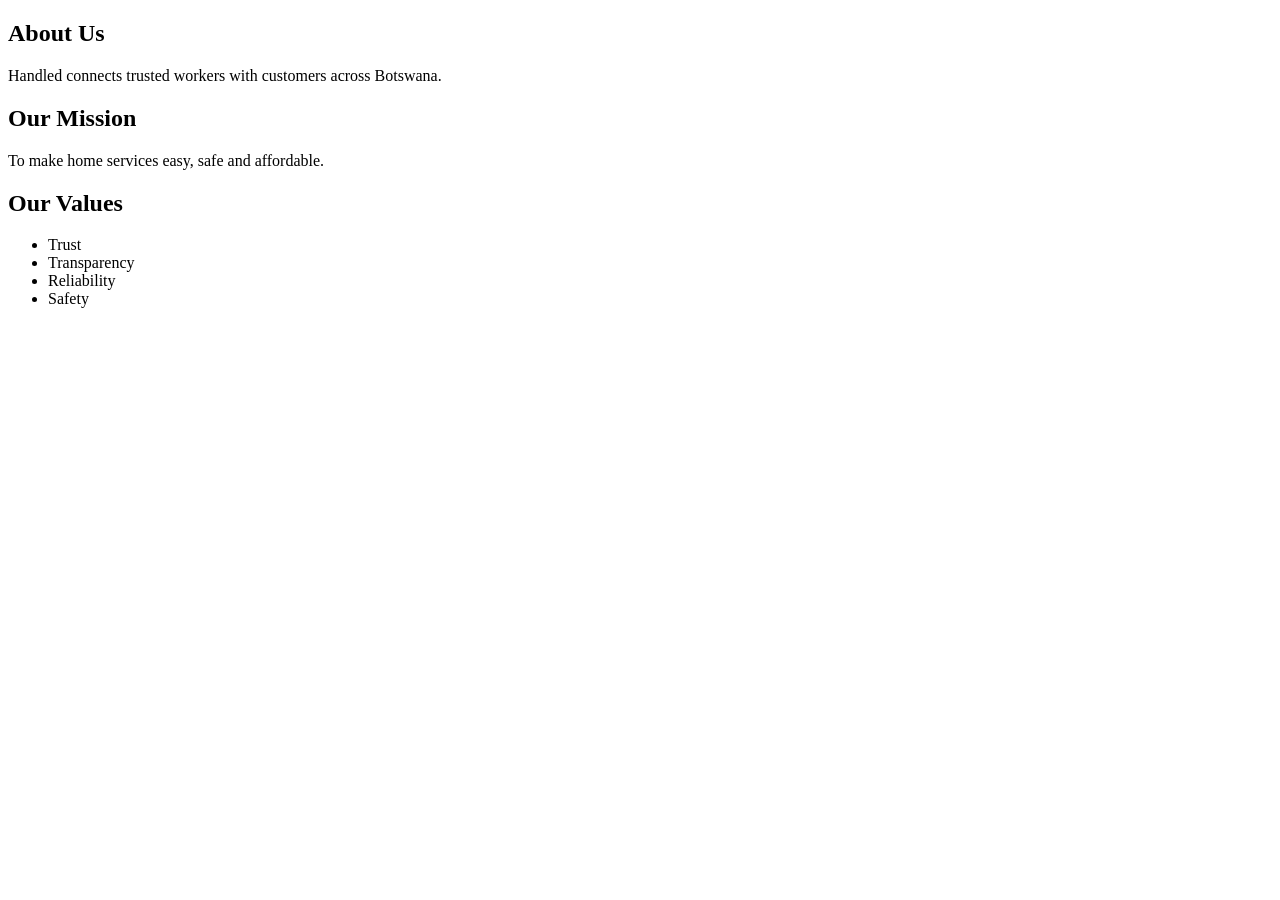
==== about.html @ a1ac4a2a "Create about.html" ====
<!DOCTYPE html>
<html lang="en">
<head>
<meta charset="UTF-8">
<title>About Handled</title>

<link rel="stylesheet" href="css/style.css">
</head>
<body>

<nav>
    <!-- SAME NAVBAR -->
</nav>

<section class="section">

<h1>About Us</h1>

<p>
Handled connects trusted workers with customers across Botswana.
</p>

<h2>Our Mission</h2>

<p>
To make home services easy, safe and affordable.
</p>

<h2>Our Values</h2>

<ul>

<li>Trust</li>

<li>Transparency</li>

<li>Reliability</li>

<li>Safety</li>

</ul>

</section>

</body>
</html>
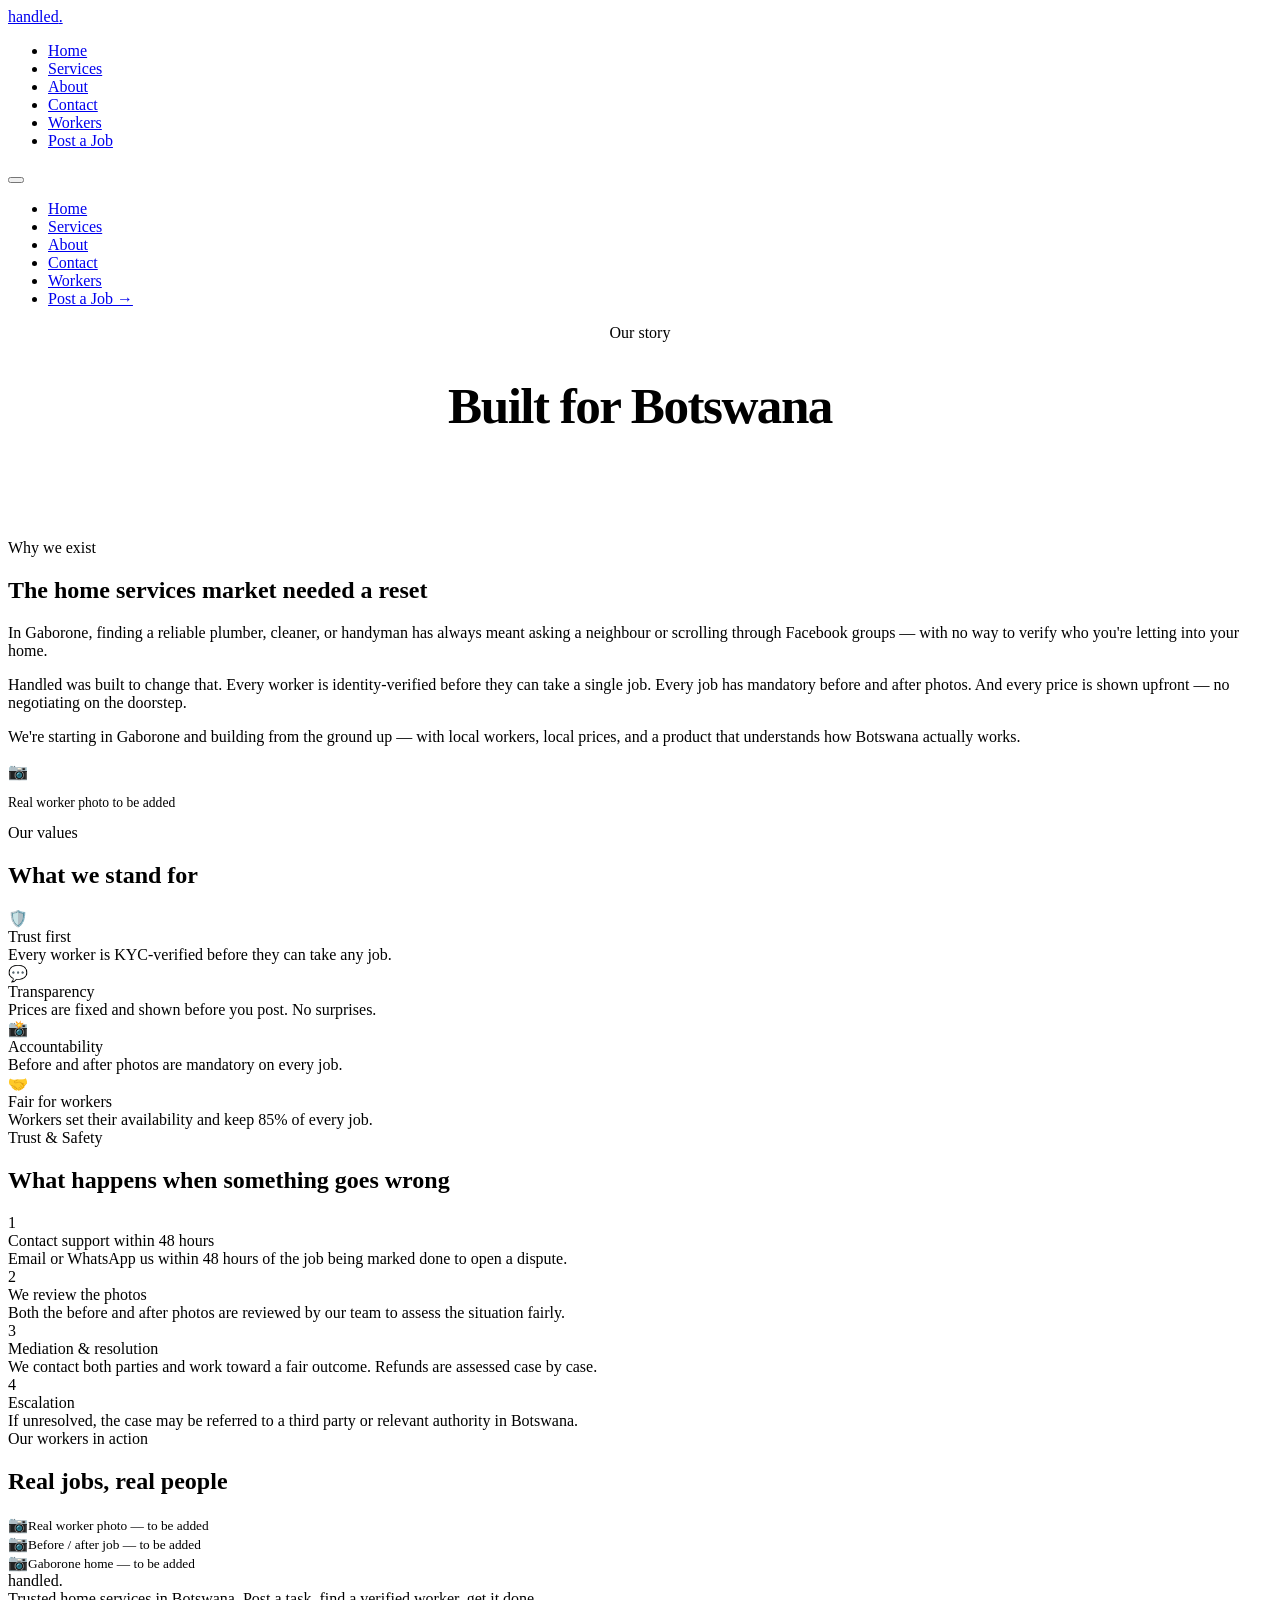
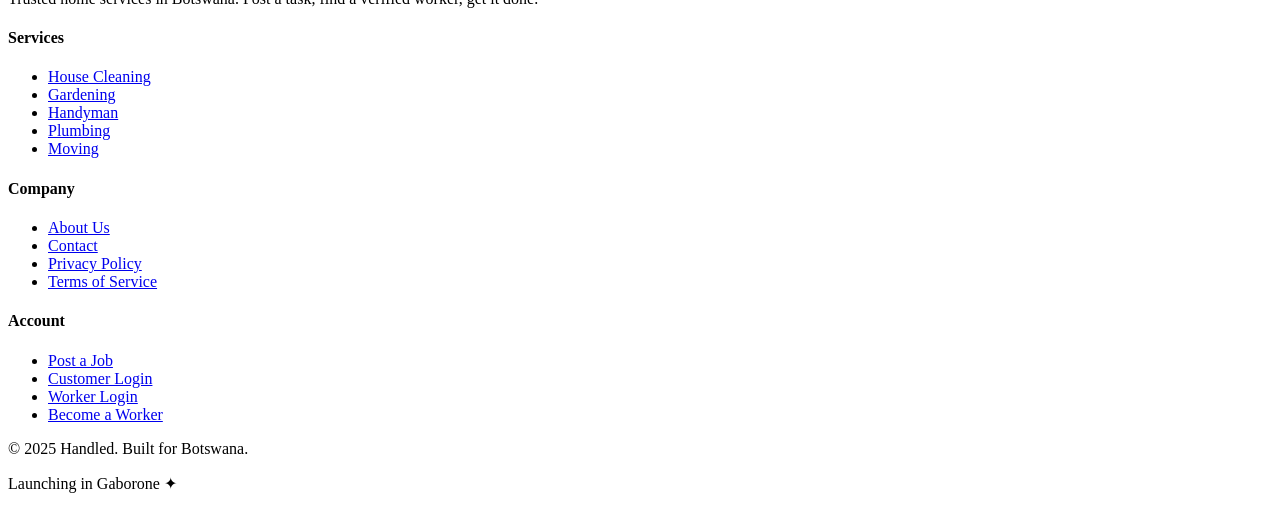
==== commit 232de28f: "Update about.html" ====
--- a/about.html
+++ b/about.html
@@ -1,46 +1,146 @@
 <!DOCTYPE html>
 <html lang="en">
 <head>
-<meta charset="UTF-8">
-<title>About Handled</title>
-
-<link rel="stylesheet" href="css/style.css">
+  <meta charset="UTF-8" />
+  <meta name="viewport" content="width=device-width, initial-scale=1.0" />
+  <title>About — Handled</title>
+  <link rel="stylesheet" href="style.css" />
+  <link rel="preconnect" href="https://fonts.googleapis.com" />
+  <link href="https://fonts.googleapis.com/css2?family=Syne:wght@400;600;700;800&family=Inter:wght@300;400;500;600&display=swap" rel="stylesheet" />
 </head>
 <body>
 
-<nav>
-    <!-- SAME NAVBAR -->
+<nav class="nav">
+  <a class="nav-logo" href="index.html">handled<span>.</span></a>
+  <ul class="nav-links">
+    <li><a href="index.html">Home</a></li>
+    <li><a href="services.html">Services</a></li>
+    <li><a href="about.html" class="active">About</a></li>
+    <li><a href="contact.html">Contact</a></li>
+    <li><a href="worker-login.html">Workers</a></li>
+    <li><a href="post-job.html" class="nav-cta">Post a Job</a></li>
+  </ul>
+  <button class="nav-hamburger" onclick="toggleMobileNav()" aria-label="Menu">
+    <span></span><span></span><span></span>
+  </button>
 </nav>
+<div class="nav-mobile" id="mobile-nav">
+  <ul>
+    <li><a href="index.html">Home</a></li>
+    <li><a href="services.html">Services</a></li>
+    <li><a href="about.html">About</a></li>
+    <li><a href="contact.html">Contact</a></li>
+    <li><a href="worker-login.html">Workers</a></li>
+    <li><a href="post-job.html" class="mobile-cta">Post a Job →</a></li>
+  </ul>
+</div>
 
+<!-- About Hero -->
+<div class="about-hero">
+  <div class="container" style="text-align:center;">
+    <span class="section-label">Our story</span>
+    <h1 style="font-family:var(--font-display);font-size:clamp(2rem,4vw,3.2rem);font-weight:800;color:var(--white);letter-spacing:-0.03em;margin-bottom:1rem;">Built for Botswana</h1>
+    <p style="color:rgba(255,255,255,0.65);font-size:1.05rem;max-width:580px;margin:0 auto;line-height:1.75;">Finding trustworthy help for home jobs in Botswana has always been word-of-mouth. Handled changes that — by making it easy to post a task, find a verified worker, and complete a job with full accountability on both sides.</p>
+  </div>
+</div>
+
+<!-- Our Story -->
 <section class="section">
-
-<h1>About Us</h1>
-
-<p>
-Handled connects trusted workers with customers across Botswana.
-</p>
-
-<h2>Our Mission</h2>
-
-<p>
-To make home services easy, safe and affordable.
-</p>
-
-<h2>Our Values</h2>
-
-<ul>
-
-<li>Trust</li>
-
-<li>Transparency</li>
-
-<li>Reliability</li>
-
-<li>Safety</li>
-
-</ul>
-
+  <div class="container">
+    <div class="about-story">
+      <div class="about-story-text">
+        <span class="section-label">Why we exist</span>
+        <h2>The home services market needed a reset</h2>
+        <p>In Gaborone, finding a reliable plumber, cleaner, or handyman has always meant asking a neighbour or scrolling through Facebook groups — with no way to verify who you're letting into your home.</p>
+        <p>Handled was built to change that. Every worker is identity-verified before they can take a single job. Every job has mandatory before and after photos. And every price is shown upfront — no negotiating on the doorstep.</p>
+        <p>We're starting in Gaborone and building from the ground up — with local workers, local prices, and a product that understands how Botswana actually works.</p>
+      </div>
+      <div>
+        <div class="about-img-placeholder">
+          <span>📷</span>
+          <p style="font-size:0.85rem;">Real worker photo to be added</p>
+        </div>
+      </div>
+    </div>
+  </div>
 </section>
 
+<!-- Values -->
+<section class="section section-cream">
+  <div class="container">
+    <div class="section-header centered">
+      <span class="section-label">Our values</span>
+      <h2 class="section-title">What we stand for</h2>
+    </div>
+    <div class="about-pillars">
+      <div class="pillar"><span class="pillar-icon">🛡️</span><div class="pillar-title">Trust first</div><div class="pillar-text">Every worker is KYC-verified before they can take any job.</div></div>
+      <div class="pillar"><span class="pillar-icon">💬</span><div class="pillar-title">Transparency</div><div class="pillar-text">Prices are fixed and shown before you post. No surprises.</div></div>
+      <div class="pillar"><span class="pillar-icon">📸</span><div class="pillar-title">Accountability</div><div class="pillar-text">Before and after photos are mandatory on every job.</div></div>
+      <div class="pillar"><span class="pillar-icon">🤝</span><div class="pillar-title">Fair for workers</div><div class="pillar-text">Workers set their availability and keep 85% of every job.</div></div>
+    </div>
+  </div>
+</section>
+
+<!-- Trust & Safety -->
+<section class="section">
+  <div class="container">
+    <div class="section-header centered">
+      <span class="section-label">Trust &amp; Safety</span>
+      <h2 class="section-title">What happens when something goes wrong</h2>
+    </div>
+    <div class="safety-steps">
+      <div class="safety-step">
+        <div class="safety-num">1</div>
+        <div class="safety-title">Contact support within 48 hours</div>
+        <div class="safety-text">Email or WhatsApp us within 48 hours of the job being marked done to open a dispute.</div>
+      </div>
+      <div class="safety-step">
+        <div class="safety-num">2</div>
+        <div class="safety-title">We review the photos</div>
+        <div class="safety-text">Both the before and after photos are reviewed by our team to assess the situation fairly.</div>
+      </div>
+      <div class="safety-step">
+        <div class="safety-num">3</div>
+        <div class="safety-title">Mediation &amp; resolution</div>
+        <div class="safety-text">We contact both parties and work toward a fair outcome. Refunds are assessed case by case.</div>
+      </div>
+      <div class="safety-step">
+        <div class="safety-num">4</div>
+        <div class="safety-title">Escalation</div>
+        <div class="safety-text">If unresolved, the case may be referred to a third party or relevant authority in Botswana.</div>
+      </div>
+    </div>
+  </div>
+</section>
+
+<!-- Photo Gallery -->
+<section class="section section-cream">
+  <div class="container">
+    <div class="section-header centered">
+      <span class="section-label">Our workers in action</span>
+      <h2 class="section-title">Real jobs, real people</h2>
+    </div>
+    <div class="photo-grid">
+      <div class="photo-placeholder"><span>📷</span><small>Real worker photo — to be added</small></div>
+      <div class="photo-placeholder"><span>📷</span><small>Before / after job — to be added</small></div>
+      <div class="photo-placeholder"><span>📷</span><small>Gaborone home — to be added</small></div>
+    </div>
+  </div>
+</section>
+
+<footer class="footer">
+  <div class="container">
+    <div class="footer-grid">
+      <div><div class="footer-brand">handled<span>.</span></div><div class="footer-tagline">Trusted home services in Botswana. Post a task, find a verified worker, get it done.</div></div>
+      <div class="footer-col"><h4>Services</h4><ul><li><a href="services.html">House Cleaning</a></li><li><a href="services.html">Gardening</a></li><li><a href="services.html">Handyman</a></li><li><a href="services.html">Plumbing</a></li><li><a href="services.html">Moving</a></li></ul></div>
+      <div class="footer-col"><h4>Company</h4><ul><li><a href="about.html">About Us</a></li><li><a href="contact.html">Contact</a></li><li><a href="#">Privacy Policy</a></li><li><a href="#">Terms of Service</a></li></ul></div>
+      <div class="footer-col"><h4>Account</h4><ul><li><a href="post-job.html">Post a Job</a></li><li><a href="customer-login.html">Customer Login</a></li><li><a href="worker-login.html">Worker Login</a></li><li><a href="worker-register.html">Become a Worker</a></li></ul></div>
+    </div>
+    <div class="footer-bottom"><p>© 2025 Handled. Built for Botswana.</p><p>Launching in Gaborone ✦</p></div>
+  </div>
+</footer>
+
+<div class="toast" id="toast"></div>
+<script src="main.js"></script>
 </body>
 </html>
--- a/style.css
+++ b/style.css
@@ -0,0 +1 @@
+<link rel="stylesheet" href="css/style.css">
